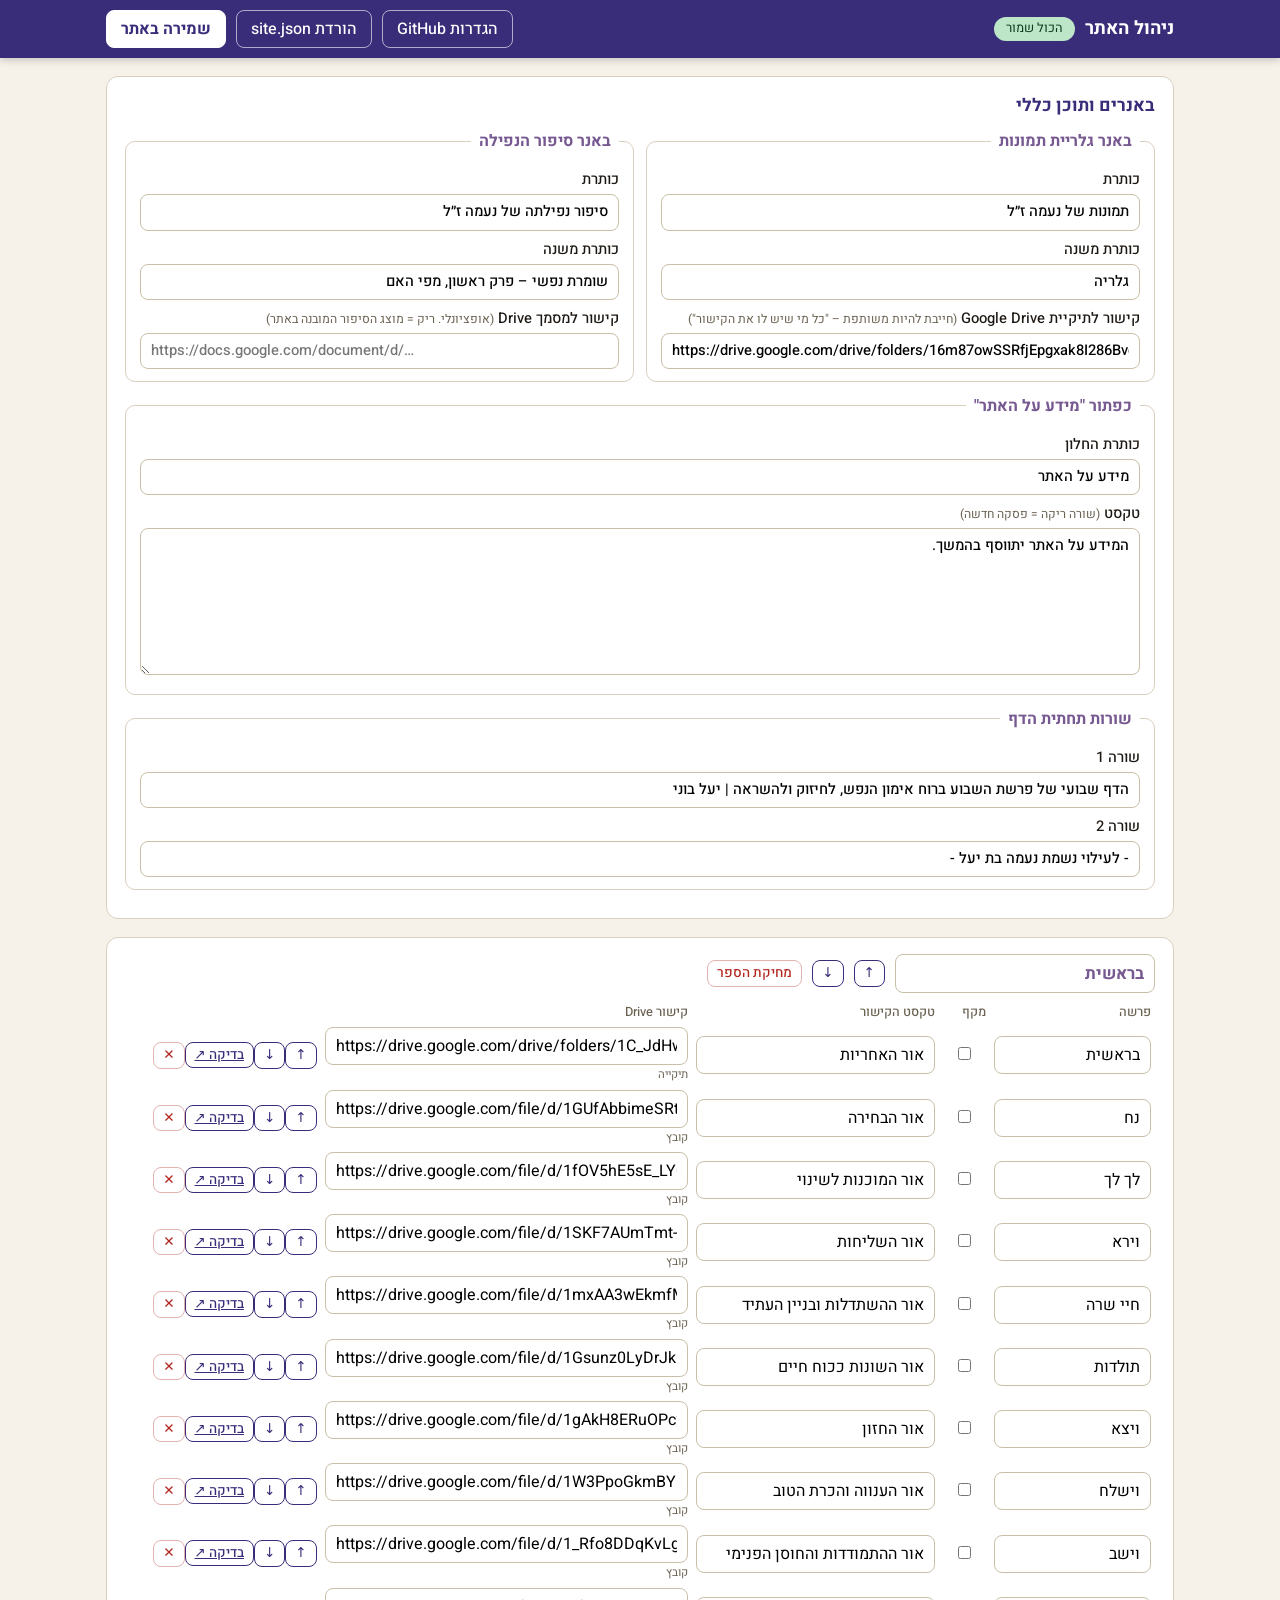
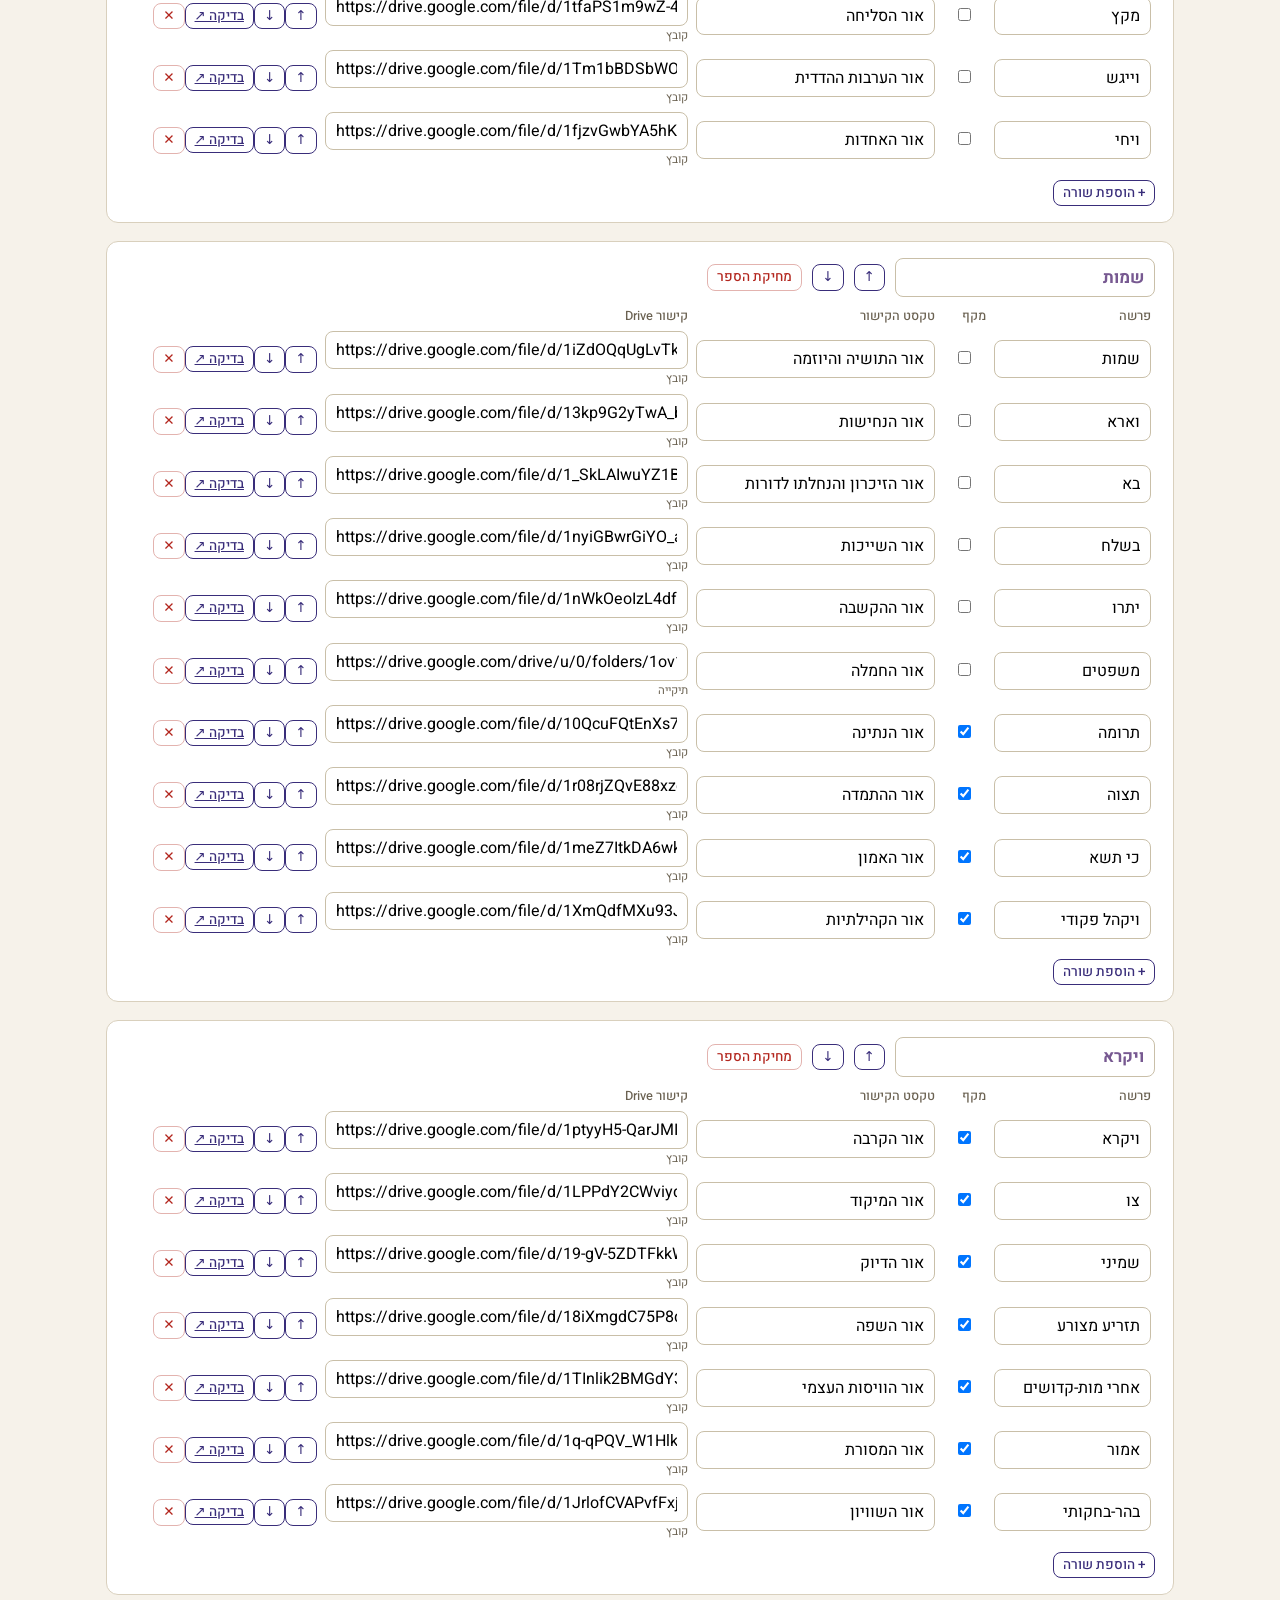
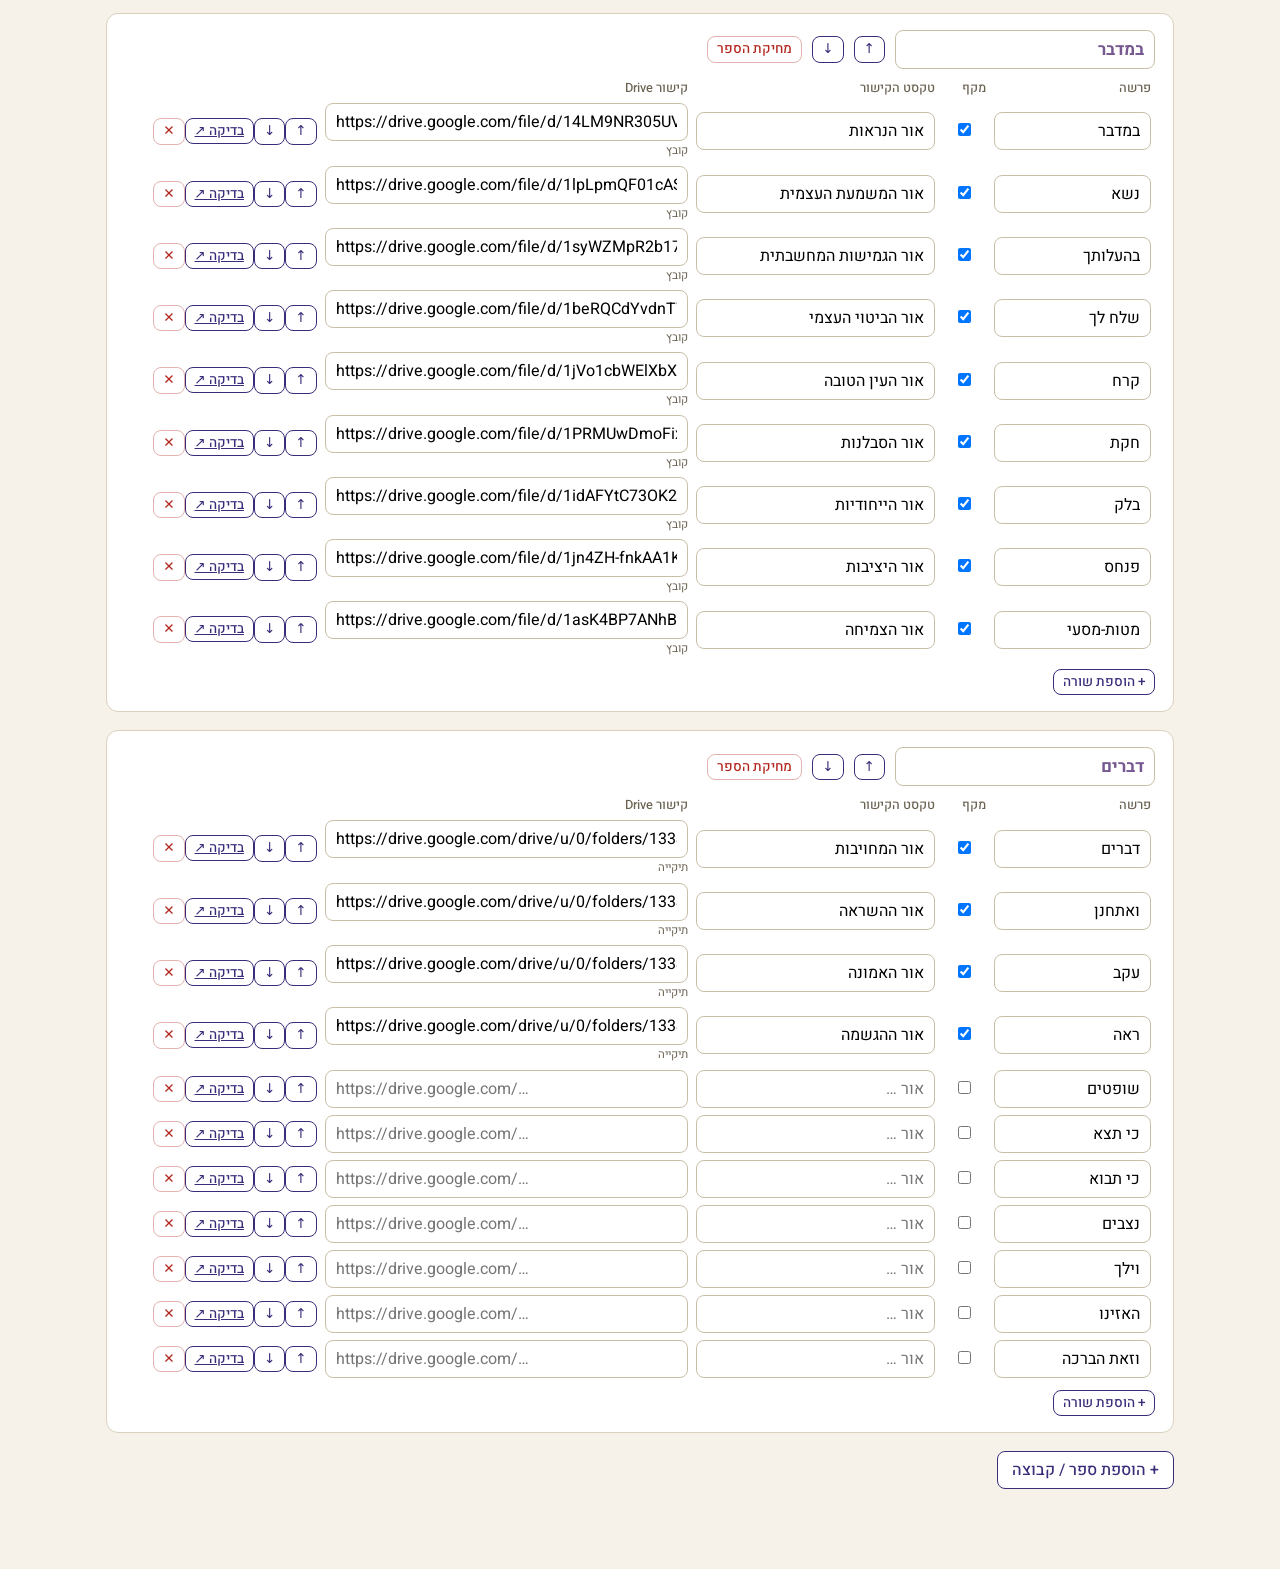
==== admin.html @ 27bbc760 "site" ====
<!DOCTYPE html>
<html lang="he" dir="rtl">
<head>
<meta charset="utf-8">
<meta name="viewport" content="width=device-width,initial-scale=1">
<meta name="robots" content="noindex,nofollow">
<title>ניהול האתר – אור וערך לנעמה</title>
<link rel="icon" href="assets/favicon.png">
<link href="https://fonts.googleapis.com/css2?family=Heebo:wght@400;500;700&display=swap" rel="stylesheet">
<link rel="stylesheet" href="css/admin.css">
</head>
<body>

<header class="bar">
  <div class="bar-in">
    <h1>ניהול האתר</h1>
    <span class="chip" id="chip">נטען…</span>
    <span class="spacer"></span>
    <button class="btn ghost" id="btn-settings" type="button">הגדרות GitHub</button>
    <button class="btn ghost" id="btn-download" type="button">הורדת site.json</button>
    <button class="btn primary" id="btn-save" type="button">שמירה באתר</button>
  </div>
</header>

<main class="main">
  <p class="note" id="msg" role="status" hidden></p>

  <section class="card" id="sec-general">
    <h2>באנרים ותוכן כללי</h2>
    <div class="grid2">
      <fieldset>
        <legend>באנר גלריית תמונות</legend>
        <label>כותרת<input data-bind="gallery.title"></label>
        <label>כותרת משנה<input data-bind="gallery.subtitle"></label>
        <label>קישור לתיקיית Google Drive <small>(חייבת להיות משותפת – "כל מי שיש לו את הקישור")</small>
          <input data-bind="gallery.url" data-url dir="ltr" placeholder="https://drive.google.com/drive/folders/…"></label>
      </fieldset>
      <fieldset>
        <legend>באנר סיפור הנפילה</legend>
        <label>כותרת<input data-bind="story.title"></label>
        <label>כותרת משנה<input data-bind="story.subtitle"></label>
        <label>קישור למסמך Drive <small>(אופציונלי. ריק = מוצג הסיפור המובנה באתר)</small>
          <input data-bind="story.url" data-url dir="ltr" placeholder="https://docs.google.com/document/d/…"></label>
      </fieldset>
    </div>
    <fieldset>
      <legend>כפתור "מידע על האתר"</legend>
      <label>כותרת החלון<input data-bind="info.title"></label>
      <label>טקסט <small>(שורה ריקה = פסקה חדשה)</small><textarea rows="6" data-bind="info.text"></textarea></label>
    </fieldset>
    <fieldset>
      <legend>שורות תחתית הדף</legend>
      <label>שורה 1<input data-bind="footer.line1"></label>
      <label>שורה 2<input data-bind="footer.line2"></label>
    </fieldset>
  </section>

  <div id="books"></div>
  <p><button class="btn" id="btn-add-book" type="button">+ הוספת ספר / קבוצה</button></p>
</main>

<dialog id="dlg-settings" class="dlg">
  <form method="dialog" class="dlg-box" id="settings-form">
    <h2>חיבור ל-GitHub</h2>
    <p class="hint">כדי ששמירה תעדכן את האתר החי, צריך מפתח גישה (Personal Access Token). האתר כולו סטטי, לכן המפתח נשמר <b>רק בדפדפן הזה</b> ולא נשלח לאף מקום מלבד GitHub.</p>
    <div class="grid2">
      <label>שם משתמש / ארגון<input id="gh-owner" dir="ltr" autocomplete="off"></label>
      <label>שם הריפוזיטורי<input id="gh-repo" dir="ltr" autocomplete="off"></label>
      <label>ענף (Branch)<input id="gh-branch" dir="ltr" value="main"></label>
      <label>נתיב הקובץ<input id="gh-path" dir="ltr" value="data/site.json"></label>
    </div>
    <label>Token <small>(Fine-grained, הרשאה Contents: Read and write לריפוזיטורי הזה בלבד)</small>
      <input id="gh-token" type="password" dir="ltr" autocomplete="off" placeholder="github_pat_…"></label>
    <details class="hint"><summary>איך יוצרים Token?</summary>
      <ol>
        <li>GitHub ← Settings ← Developer settings ← Personal access tokens ← <b>Fine-grained tokens</b> ← Generate new token.</li>
        <li>Repository access: Only select repositories ← בוחרים את ריפוזיטורי האתר.</li>
        <li>Permissions ← Repository permissions ← <b>Contents: Read and write</b>.</li>
        <li>מעתיקים את ה-Token ומדביקים כאן.</li>
      </ol>
    </details>
    <p class="note" id="gh-msg" hidden></p>
    <div class="dlg-actions">
      <button class="btn ghost" type="button" id="gh-test">בדיקת חיבור</button>
      <span class="spacer"></span>
      <button class="btn ghost" type="button" id="gh-forget">מחיקת Token מהדפדפן</button>
      <button class="btn primary" value="ok" id="gh-ok">שמירת הגדרות</button>
    </div>
  </form>
</dialog>

<script src="js/drive.js"></script>
<script src="js/admin.js"></script>
</body>
</html>
---- css/admin.css ----
:root{--purple:#392D7A;--purple-dark:#2c2262;--soft:#775991;--bg:#f6f2ea;--line:#d9d0bd;--ok:#1f7a3d;--bad:#b3261e;--warn:#9a6a00}
*{box-sizing:border-box}
body{margin:0;background:var(--bg);color:#1c1712;font-family:"Heebo",system-ui,Arial,sans-serif;line-height:1.5}
.bar{position:sticky;top:0;z-index:20;background:var(--purple);color:#fff;box-shadow:0 2px 8px rgba(0,0,0,.2)}
.bar-in{max-width:1100px;margin:auto;display:flex;align-items:center;gap:10px;padding:10px 16px;flex-wrap:wrap}
.bar h1{margin:0;font-size:1.15rem}
.spacer{flex:1}
.chip{font-size:.8rem;background:rgba(255,255,255,.16);border-radius:999px;padding:2px 12px}
.chip.dirty{background:#ffd666;color:#4a3500;font-weight:700}
.chip.saved{background:#bde5c8;color:#0d3b1c}
.btn{font:inherit;cursor:pointer;border-radius:8px;border:1px solid var(--purple);background:#fff;color:var(--purple);padding:6px 14px;font-weight:500}
.btn:hover{background:#ece8f8}
.btn.primary{background:#fff;color:var(--purple);border-color:#fff;font-weight:700}
.bar .btn.ghost{background:transparent;color:#fff;border-color:rgba(255,255,255,.6)}
.bar .btn.ghost:hover{background:rgba(255,255,255,.14)}
.btn.primary:disabled{opacity:.6;cursor:wait}
.btn.small{padding:2px 9px;font-size:.85rem}
.btn.danger{color:var(--bad);border-color:#e3b3af}
.main{max-width:1100px;margin:18px auto 80px;padding:0 16px}
.card{background:#fff;border:1px solid var(--line);border-radius:12px;padding:16px 18px;margin-bottom:18px}
.card h2{margin:0 0 10px;font-size:1.1rem;color:var(--purple)}
fieldset{border:1px solid var(--line);border-radius:10px;margin:0 0 12px;padding:8px 14px 12px}
legend{padding:0 8px;font-weight:700;color:var(--soft)}
label{display:block;margin:8px 0 0;font-size:.92rem;font-weight:500}
label small,.hint{color:#6b6252;font-weight:400}
input,textarea{width:100%;font:inherit;border:1px solid #c9bfa8;border-radius:8px;padding:6px 10px;background:#fff;margin-top:3px}
input:focus,textarea:focus{outline:2px solid #b9aef0;border-color:var(--purple)}
input.bad{border-color:var(--bad);background:#fff4f3}
input.warn{border-color:#d9a400;background:#fffaf0}
.grid2{display:grid;grid-template-columns:1fr 1fr;gap:12px}
@media(max-width:760px){.grid2{grid-template-columns:1fr}}
.book-head{display:flex;gap:10px;align-items:center;flex-wrap:wrap;margin-bottom:8px}
.book-head input{max-width:260px;font-weight:700;color:var(--soft);font-size:1.05rem;margin:0}
table{width:100%;border-collapse:collapse}
th{font-size:.8rem;text-align:right;color:#6b6252;font-weight:500;padding:2px 4px}
td{padding:3px 4px;vertical-align:middle}
td input{margin:0}
td.nm{width:16%}td.dsh{width:5%;text-align:center}td.lb{width:24%}td.ur{width:36%}td.ac{white-space:nowrap}
td.dsh input{width:auto}
.kind{font-size:.72rem;color:#6b6252;display:block;margin-top:1px}
.note{border-radius:8px;padding:8px 12px;margin:0 0 14px;background:#eef6ff;border:1px solid #bcd6f5}
.note.ok{background:#eaf7ee;border-color:#a9d9b7;color:#0d3b1c}
.note.err{background:#fdeeed;border-color:#f0b9b5;color:#7a1610}
dialog.dlg{border:0;border-radius:14px;padding:0;width:min(94vw,640px);box-shadow:0 20px 60px rgba(0,0,0,.4)}
dialog.dlg::backdrop{background:rgba(20,12,50,.6)}
.dlg-box{padding:18px 20px}
.dlg-box h2{margin:0 0 6px;color:var(--purple)}
.dlg-actions{display:flex;gap:8px;align-items:center;margin-top:14px;flex-wrap:wrap}
details.hint{margin-top:10px}
@media(max-width:760px){
  table,thead,tbody,tr,td{display:block}thead{display:none}
  tr{border:1px solid var(--line);border-radius:10px;padding:6px;margin-bottom:8px}
  td.nm,td.dsh,td.lb,td.ur{width:auto}td.dsh{text-align:right}
}
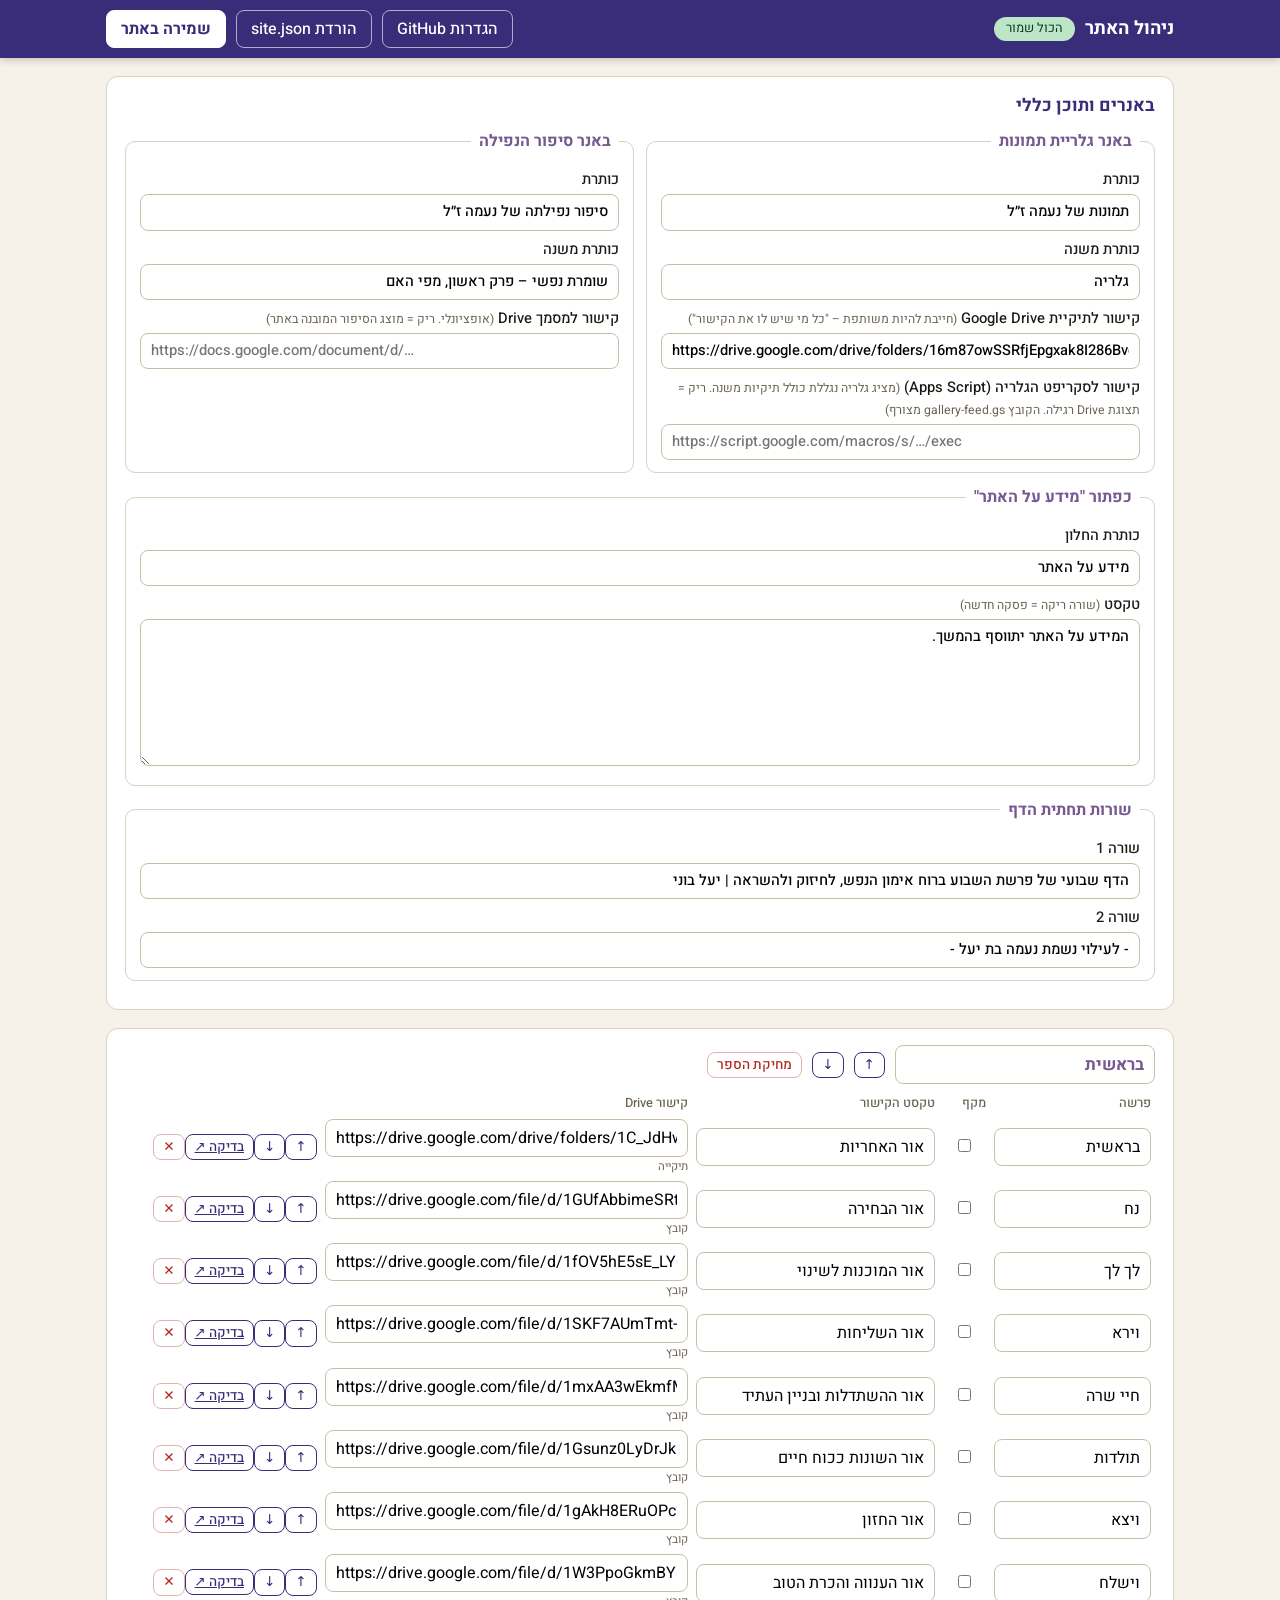
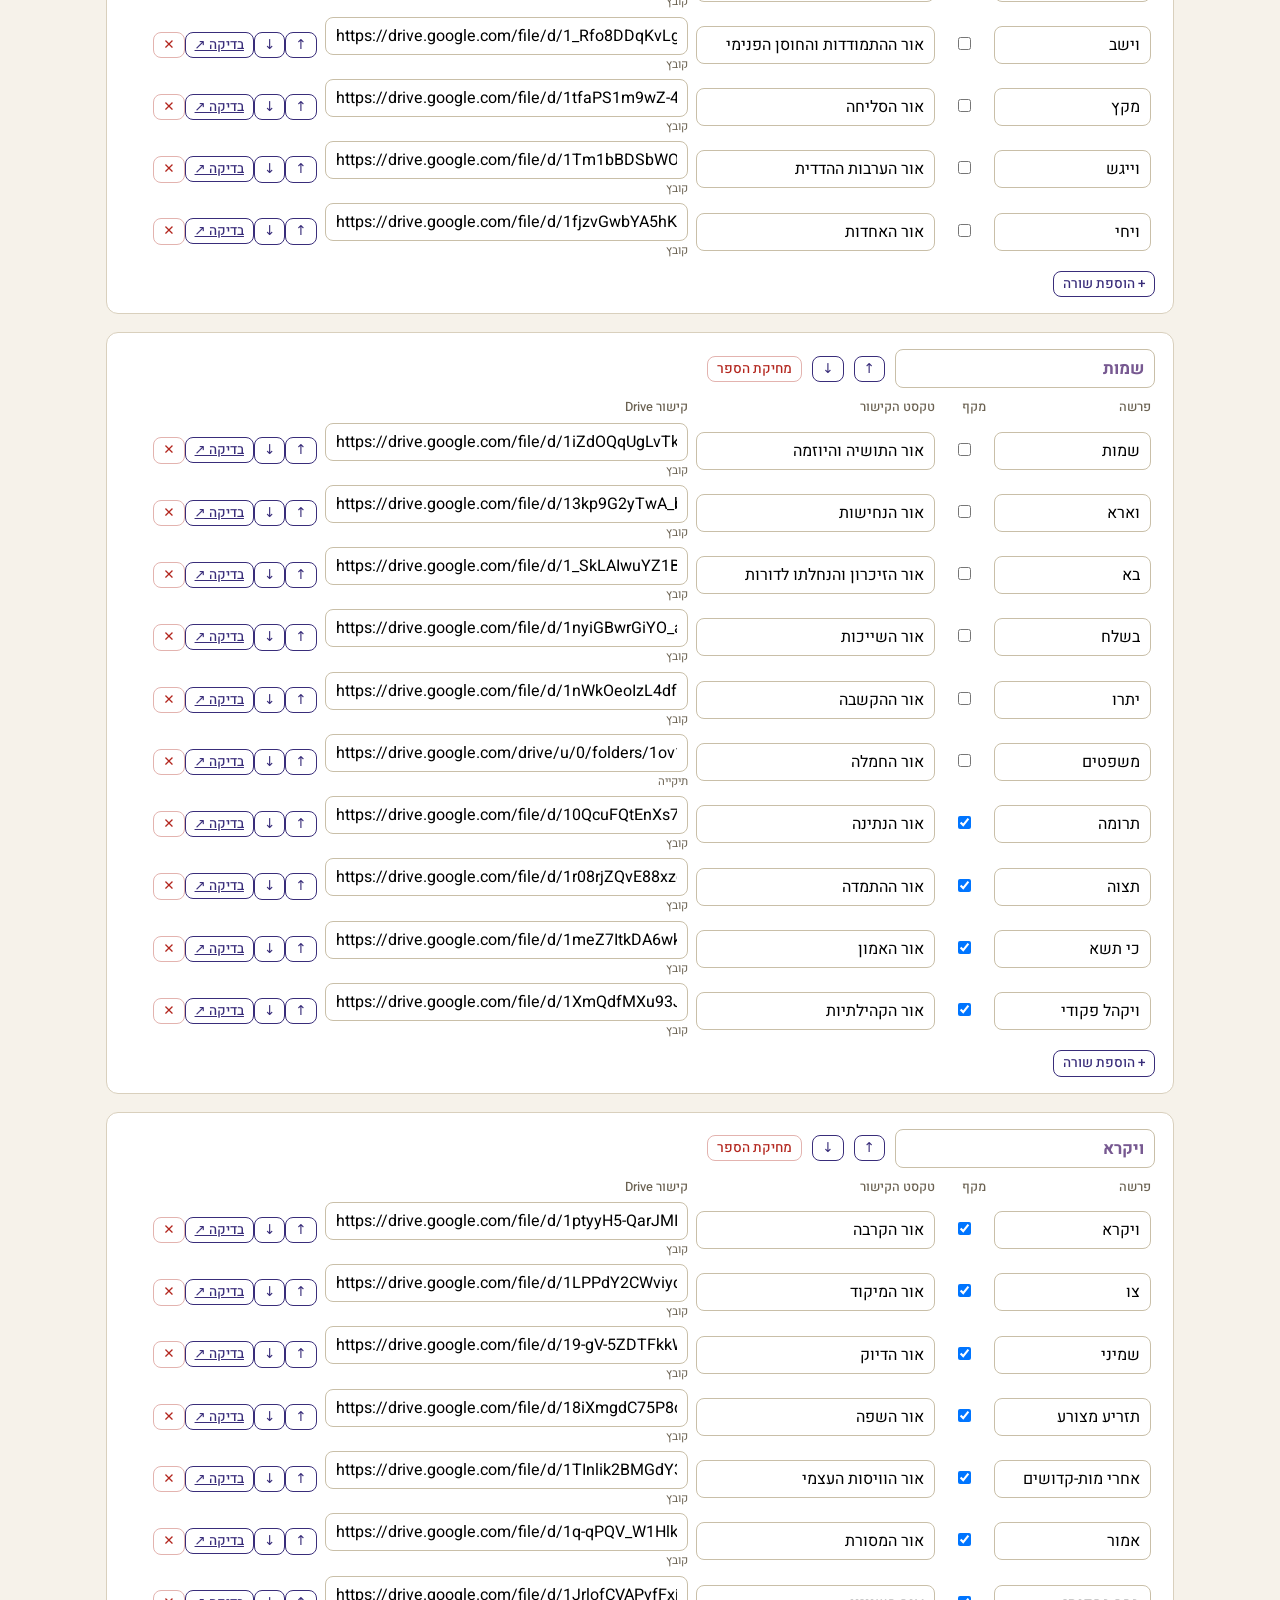
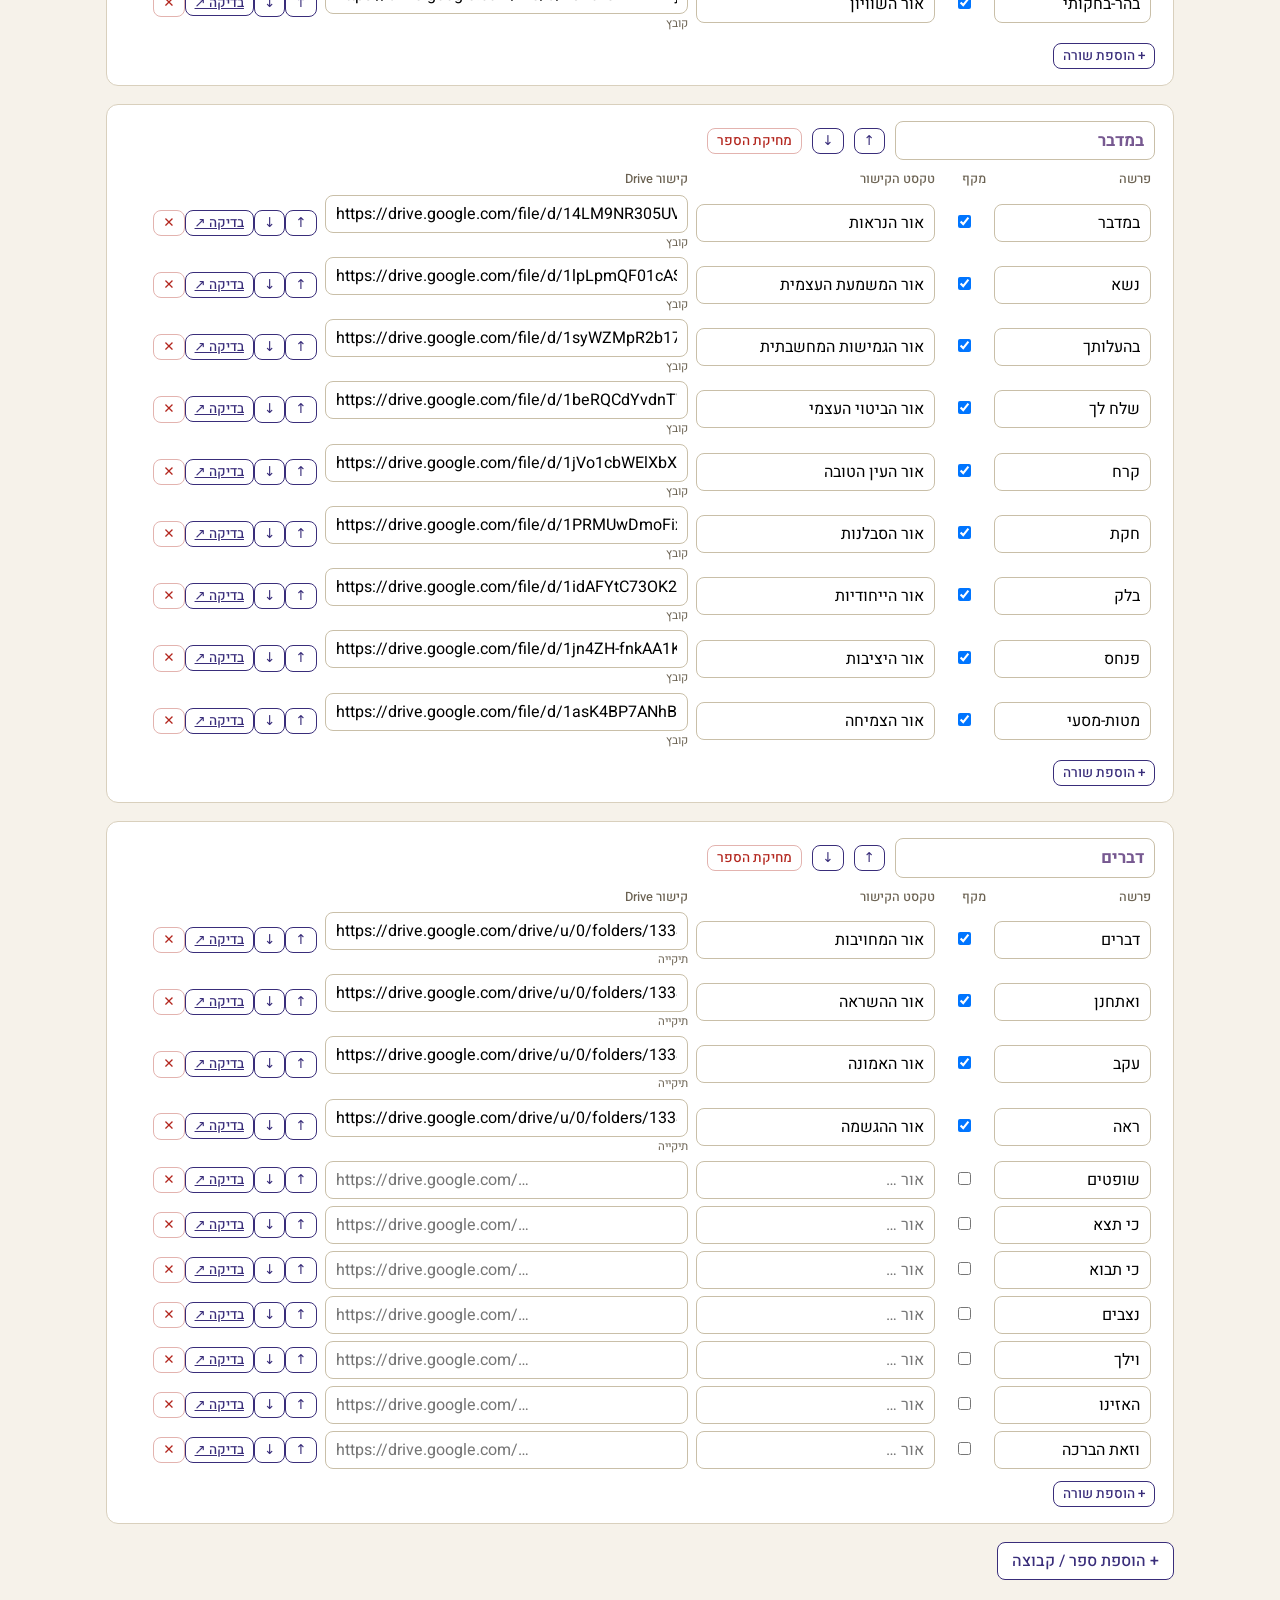
==== commit 216aac26: "update gallery and dark mode fix" ====
--- a/admin.html
+++ b/admin.html
@@ -2,6 +2,7 @@
 <html lang="he" dir="rtl">
 <head>
 <meta charset="utf-8">
+<meta name="color-scheme" content="only light">
 <meta name="viewport" content="width=device-width,initial-scale=1">
 <meta name="robots" content="noindex,nofollow">
 <title>ניהול האתר – אור וערך לנעמה</title>
@@ -34,6 +35,8 @@
         <label>כותרת משנה<input data-bind="gallery.subtitle"></label>
         <label>קישור לתיקיית Google Drive <small>(חייבת להיות משותפת – "כל מי שיש לו את הקישור")</small>
           <input data-bind="gallery.url" data-url dir="ltr" placeholder="https://drive.google.com/drive/folders/…"></label>
+        <label>קישור לסקריפט הגלריה (Apps Script) <small>(מציג גלריה נגללת כולל תיקיות משנה. ריק = תצוגת Drive רגילה. הקובץ gallery-feed.gs מצורף)</small>
+          <input data-bind="gallery.feed" data-feed dir="ltr" placeholder="https://script.google.com/macros/s/…/exec"></label>
       </fieldset>
       <fieldset>
         <legend>באנר סיפור הנפילה</legend>
--- a/css/admin.css
+++ b/css/admin.css
@@ -1,4 +1,5 @@
-:root{--purple:#392D7A;--purple-dark:#2c2262;--soft:#775991;--bg:#f6f2ea;--line:#d9d0bd;--ok:#1f7a3d;--bad:#b3261e;--warn:#9a6a00}
+:root{
+  color-scheme:only light;--purple:#392D7A;--purple-dark:#2c2262;--soft:#775991;--bg:#f6f2ea;--line:#d9d0bd;--ok:#1f7a3d;--bad:#b3261e;--warn:#9a6a00}
 *{box-sizing:border-box}
 body{margin:0;background:var(--bg);color:#1c1712;font-family:"Heebo",system-ui,Arial,sans-serif;line-height:1.5}
 .bar{position:sticky;top:0;z-index:20;background:var(--purple);color:#fff;box-shadow:0 2px 8px rgba(0,0,0,.2)}
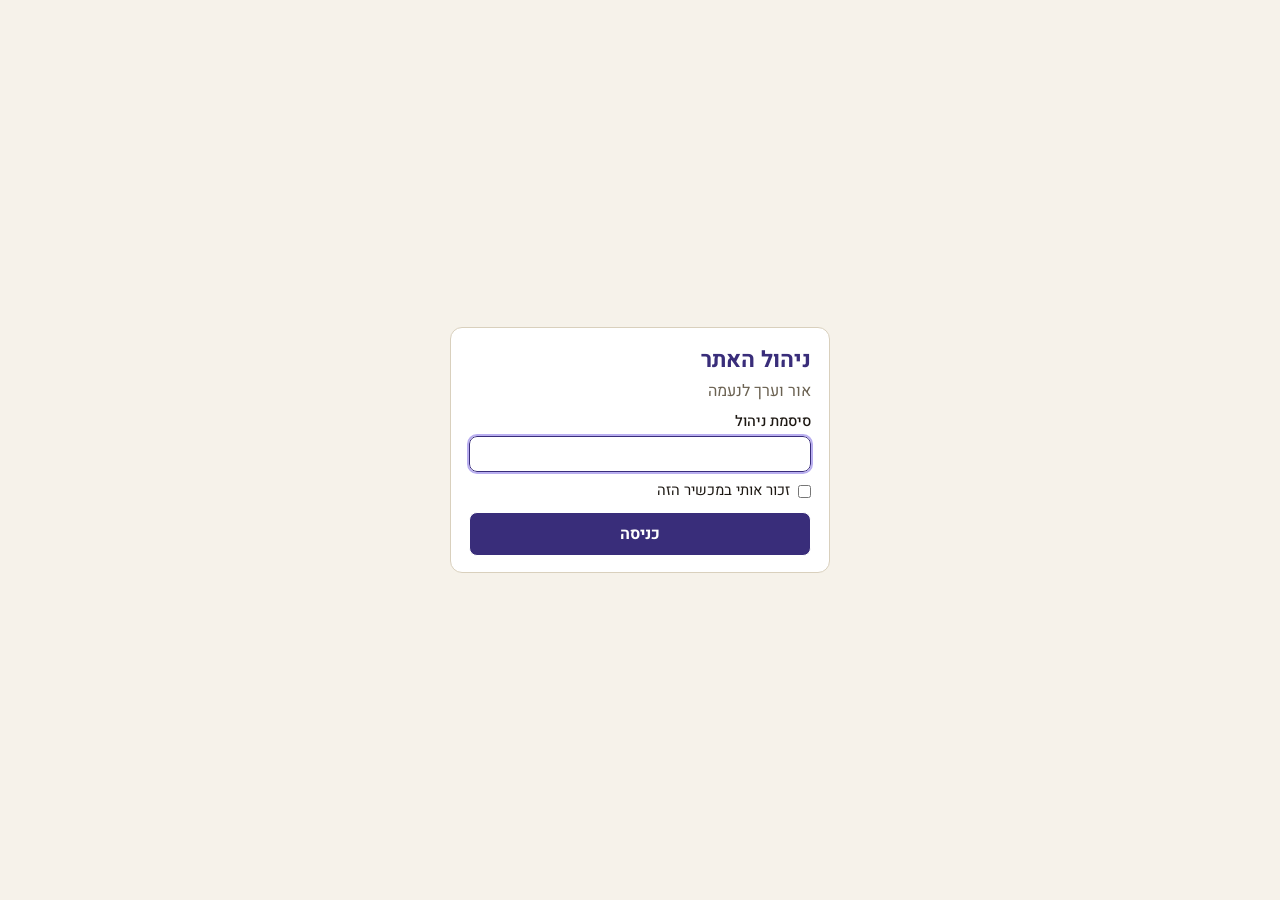
==== commit 374cde4d: "server backend and admin password" ====
--- a/admin.html
+++ b/admin.html
@@ -12,14 +12,30 @@
 </head>
 <body>
 
+<!-- התחברות -->
+<section id="login" class="login">
+  <form id="login-form" class="card" autocomplete="on">
+    <h1>ניהול האתר</h1>
+    <p class="hint">אור וערך לנעמה</p>
+    <label>סיסמת ניהול
+      <input id="pw" type="password" autocomplete="current-password" required autofocus>
+    </label>
+    <label class="check"><input id="remember" type="checkbox"> זכור אותי במכשיר הזה</label>
+    <p class="note err" id="login-msg" hidden role="alert"></p>
+    <button class="btn primary solid" id="login-btn" type="submit">כניסה</button>
+  </form>
+</section>
+
+<!-- אפליקציה -->
+<div id="app" hidden>
 <header class="bar">
   <div class="bar-in">
     <h1>ניהול האתר</h1>
     <span class="chip" id="chip">נטען…</span>
     <span class="spacer"></span>
-    <button class="btn ghost" id="btn-settings" type="button">הגדרות GitHub</button>
-    <button class="btn ghost" id="btn-download" type="button">הורדת site.json</button>
-    <button class="btn primary" id="btn-save" type="button">שמירה באתר</button>
+    <button class="btn ghost" id="btn-logout" type="button">יציאה</button>
+    <button class="btn ghost" id="btn-download" type="button">הורדת גיבוי</button>
+    <button class="btn primary" id="btn-save" type="button">שמירה</button>
   </div>
 </header>
 
@@ -33,9 +49,9 @@
         <legend>באנר גלריית תמונות</legend>
         <label>כותרת<input data-bind="gallery.title"></label>
         <label>כותרת משנה<input data-bind="gallery.subtitle"></label>
-        <label>קישור לתיקיית Google Drive <small>(חייבת להיות משותפת – "כל מי שיש לו את הקישור")</small>
+        <label>קישור לתיקיית Google Drive <small>(לשימוש כשאין גלריה נגללת; חייבת להיות משותפת)</small>
           <input data-bind="gallery.url" data-url dir="ltr" placeholder="https://drive.google.com/drive/folders/…"></label>
-        <label>קישור לסקריפט הגלריה (Apps Script) <small>(מציג גלריה נגללת כולל תיקיות משנה. ריק = תצוגת Drive רגילה. הקובץ gallery-feed.gs מצורף)</small>
+        <label>כתובת גלריה חלופית <small>(ריק = הגלריה הנגללת מהשרת של האתר, כולל תיקיות משנה)</small>
           <input data-bind="gallery.feed" data-feed dir="ltr" placeholder="https://script.google.com/macros/s/…/exec"></label>
       </fieldset>
       <fieldset>
@@ -61,38 +77,10 @@
   <div id="books"></div>
   <p><button class="btn" id="btn-add-book" type="button">+ הוספת ספר / קבוצה</button></p>
 </main>
-
-<dialog id="dlg-settings" class="dlg">
-  <form method="dialog" class="dlg-box" id="settings-form">
-    <h2>חיבור ל-GitHub</h2>
-    <p class="hint">כדי ששמירה תעדכן את האתר החי, צריך מפתח גישה (Personal Access Token). האתר כולו סטטי, לכן המפתח נשמר <b>רק בדפדפן הזה</b> ולא נשלח לאף מקום מלבד GitHub.</p>
-    <div class="grid2">
-      <label>שם משתמש / ארגון<input id="gh-owner" dir="ltr" autocomplete="off"></label>
-      <label>שם הריפוזיטורי<input id="gh-repo" dir="ltr" autocomplete="off"></label>
-      <label>ענף (Branch)<input id="gh-branch" dir="ltr" value="main"></label>
-      <label>נתיב הקובץ<input id="gh-path" dir="ltr" value="data/site.json"></label>
-    </div>
-    <label>Token <small>(Fine-grained, הרשאה Contents: Read and write לריפוזיטורי הזה בלבד)</small>
-      <input id="gh-token" type="password" dir="ltr" autocomplete="off" placeholder="github_pat_…"></label>
-    <details class="hint"><summary>איך יוצרים Token?</summary>
-      <ol>
-        <li>GitHub ← Settings ← Developer settings ← Personal access tokens ← <b>Fine-grained tokens</b> ← Generate new token.</li>
-        <li>Repository access: Only select repositories ← בוחרים את ריפוזיטורי האתר.</li>
-        <li>Permissions ← Repository permissions ← <b>Contents: Read and write</b>.</li>
-        <li>מעתיקים את ה-Token ומדביקים כאן.</li>
-      </ol>
-    </details>
-    <p class="note" id="gh-msg" hidden></p>
-    <div class="dlg-actions">
-      <button class="btn ghost" type="button" id="gh-test">בדיקת חיבור</button>
-      <span class="spacer"></span>
-      <button class="btn ghost" type="button" id="gh-forget">מחיקת Token מהדפדפן</button>
-      <button class="btn primary" value="ok" id="gh-ok">שמירת הגדרות</button>
-    </div>
-  </form>
-</dialog>
+</div>
 
 <script src="js/drive.js"></script>
+<script src="js/config.js"></script>
 <script src="js/admin.js"></script>
 </body>
 </html>
--- a/css/admin.css
+++ b/css/admin.css
@@ -53,3 +53,16 @@
   tr{border:1px solid var(--line);border-radius:10px;padding:6px;margin-bottom:8px}
   td.nm,td.dsh,td.lb,td.ur{width:auto}td.dsh{text-align:right}
 }
+
+/* login */
+.login{min-height:100vh;display:grid;place-items:center;padding:16px}
+.login .card{width:min(100%,380px);margin:0}
+.login h1{margin:0;color:var(--purple);font-size:1.4rem}
+.login .hint{margin:2px 0 8px}
+label.check{display:flex;gap:8px;align-items:center;font-weight:400}
+label.check input{width:auto;margin:0}
+.btn.solid{background:var(--purple);color:#fff;width:100%;margin-top:10px;padding:9px 14px}
+.btn.solid:hover{background:#4a3c97}
+.btn.solid:disabled{opacity:.6;cursor:wait}
+
+[hidden]{display:none !important}
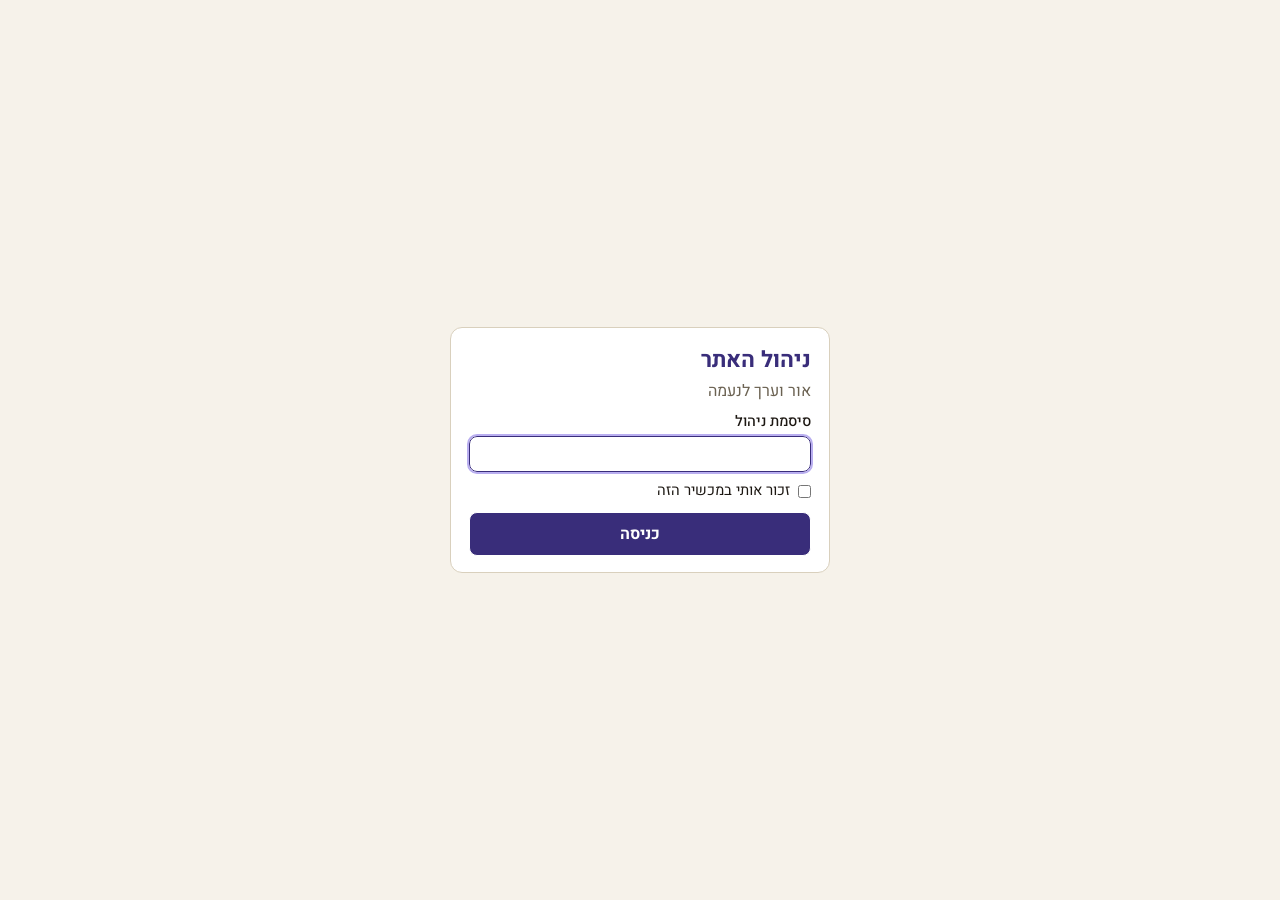
==== commit a838b0a7: "menu" ====
--- a/admin.html
+++ b/admin.html
@@ -43,10 +43,10 @@
   <p class="note" id="msg" role="status" hidden></p>
 
   <section class="card" id="sec-general">
-    <h2>באנרים ותוכן כללי</h2>
+    <h2>תוכן כללי</h2>
     <div class="grid2">
       <fieldset>
-        <legend>באנר גלריית תמונות</legend>
+        <legend>גלריית תמונות</legend>
         <label>כותרת<input data-bind="gallery.title"></label>
         <label>כותרת משנה<input data-bind="gallery.subtitle"></label>
         <label>קישור לתיקיית Google Drive <small>(לשימוש כשאין גלריה נגללת; חייבת להיות משותפת)</small>
@@ -55,13 +55,34 @@
           <input data-bind="gallery.feed" data-feed dir="ltr" placeholder="https://script.google.com/macros/s/…/exec"></label>
       </fieldset>
       <fieldset>
-        <legend>באנר סיפור הנפילה</legend>
+        <legend>סיפור הנפילה</legend>
         <label>כותרת<input data-bind="story.title"></label>
         <label>כותרת משנה<input data-bind="story.subtitle"></label>
         <label>קישור למסמך Drive <small>(אופציונלי. ריק = מוצג הסיפור המובנה באתר)</small>
           <input data-bind="story.url" data-url dir="ltr" placeholder="https://docs.google.com/document/d/…"></label>
       </fieldset>
     </div>
+    <fieldset>
+      <legend>עמוד הבית – טקסט פתיחה</legend>
+      <label>כותרת<input data-bind="home.title"></label>
+      <label>טקסט <small>(שורה ריקה = פסקה חדשה. הפסקה האחרונה מודגשת)</small><textarea rows="14" data-bind="home.text"></textarea></label>
+    </fieldset>
+    <div class="grid2">
+      <fieldset>
+        <legend>כפתור "לתרומה"</legend>
+        <label>קישור לתרומה <small>(ריק = יוצג "יתווסף בקרוב")</small>
+          <input data-bind="donate.url" dir="ltr" placeholder="https://…"></label>
+      </fieldset>
+      <fieldset>
+        <legend>כפתור "צור קשר"</legend>
+        <label>כתובת אימייל<input data-bind="contact.email" dir="ltr" placeholder="name@example.com"></label>
+      </fieldset>
+    </div>
+    <fieldset>
+      <legend>סרטון YouTube בראש הדף</legend>
+      <label>קישור לסרטון <small>(כל קישור יוטיוב רגיל. ריק = בלי סרטון)</small>
+        <input data-bind="video.url" data-yt dir="ltr" placeholder="https://youtu.be/…"></label>
+    </fieldset>
     <fieldset>
       <legend>כפתור "מידע על האתר"</legend>
       <label>כותרת החלון<input data-bind="info.title"></label>
@@ -74,12 +95,33 @@
     </fieldset>
   </section>
 
+  <section class="card" id="sec-writes">
+    <h2>כותבים לנעמה – מכתבים</h2>
+    <label>כותרת החלון<input data-bind="writes.title"></label>
+    <p class="hint">המכתבים מנוהלים כאן מיד מול השרת, בלי קשר ללחיצה על "שמירה" למעלה.</p>
+    <label class="check"><input id="l-auto" type="checkbox"> פרסום אוטומטי של מכתבים חדשים (בלי אישור שלי)</label>
+    <p class="note err" id="l-msg" hidden role="alert"></p>
+    <div id="letters-box"></div>
+    <p><button class="btn" id="btn-add-letter" type="button">+ הוספת מכתב</button></p>
+  </section>
+
+  <section class="card" id="sec-news">
+    <h2>מספרים על נעמה</h2>
+    <div class="grid2">
+      <label>כותרת החלון<input data-bind="news.title"></label>
+      <label>כותרת משנה (לא בשימוש)<input data-bind="news.subtitle"></label>
+    </div>
+    <div id="news-items" class="items"></div>
+    <p><button class="btn" id="btn-add-news" type="button">+ הוספת כתבה</button></p>
+  </section>
+
   <div id="books"></div>
   <p><button class="btn" id="btn-add-book" type="button">+ הוספת ספר / קבוצה</button></p>
 </main>
 </div>
 
 <script src="js/drive.js"></script>
+<script src="js/defaults.js"></script>
 <script src="js/config.js"></script>
 <script src="js/admin.js"></script>
 </body>
--- a/css/admin.css
+++ b/css/admin.css
@@ -65,4 +65,19 @@
 .btn.solid:hover{background:#4a3c97}
 .btn.solid:disabled{opacity:.6;cursor:wait}
 
+/* items (writes / news) */
+.items{display:grid;gap:10px;margin:10px 0}
+.item{border:1px solid var(--line);border-radius:10px;padding:8px 12px 12px;background:#fcfaf5}
+.item-top{display:flex;gap:6px;align-items:center}
+.item-top strong{color:var(--soft)}
+.item label a.btn{display:inline-block;margin-top:4px;text-decoration:none}
+textarea{resize:vertical}
+.item.pending{border-color:#d9a400;background:#fffaf0}
+.item>input,.item>textarea{margin-top:6px}
+.item>.btn{margin-top:8px;margin-inline-end:6px}
+.item-top small{color:#6b6252}
+h3.sub{margin:14px 0 6px;font-size:.95rem;color:var(--soft)}
+.btn.primary2{background:var(--purple);color:#fff}
+.btn.primary2:hover{background:#4a3c97}
+
 [hidden]{display:none !important}
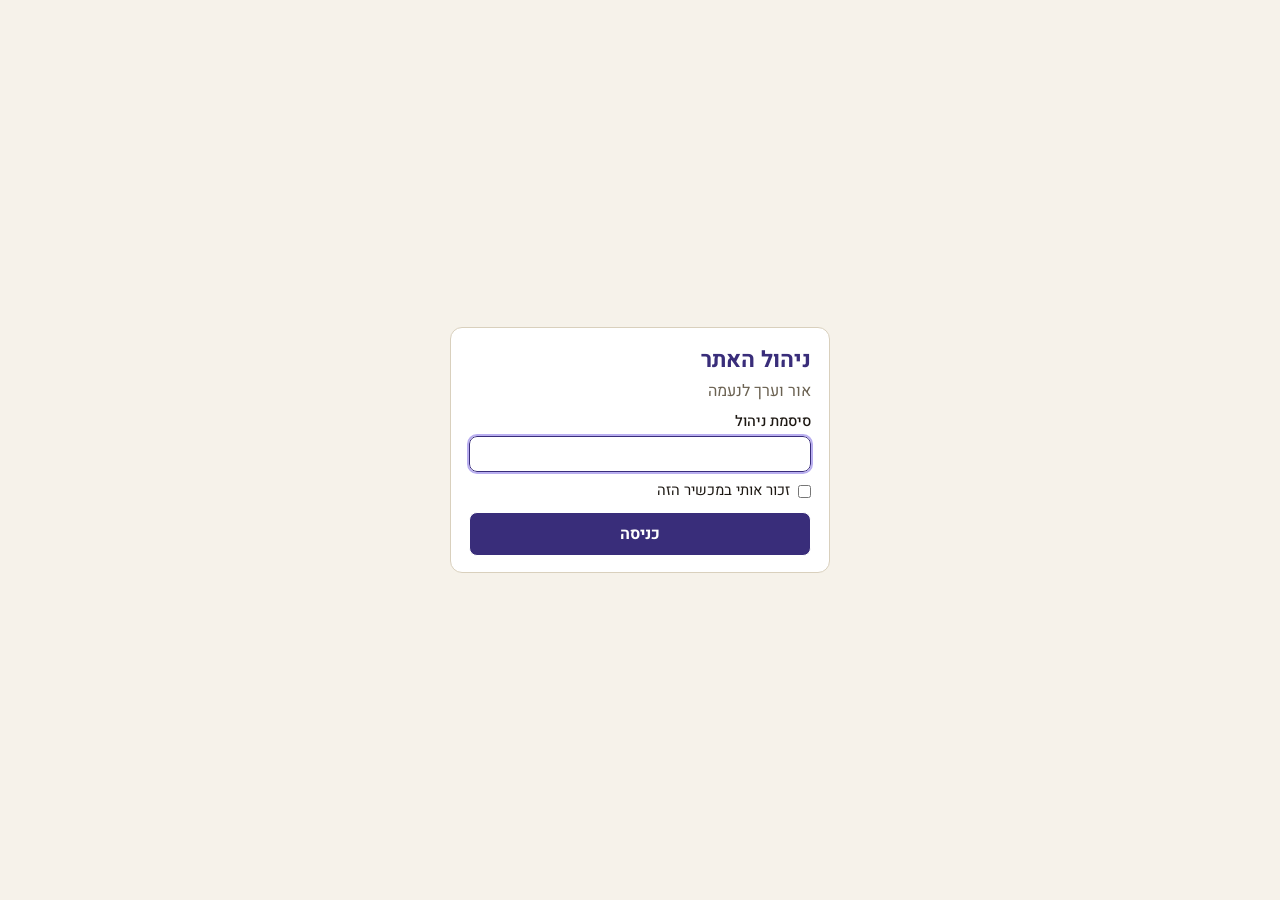
==== commit d3aa5d7d: "contact form" ====
--- a/admin.html
+++ b/admin.html
@@ -75,7 +75,7 @@
       </fieldset>
       <fieldset>
         <legend>כפתור "צור קשר"</legend>
-        <label>כתובת אימייל<input data-bind="contact.email" dir="ltr" placeholder="name@example.com"></label>
+        <label>כתובת שאליה נשלחות הודעות "צור קשר"<input data-bind="contact.email" dir="ltr" placeholder="name@example.com"></label>
       </fieldset>
     </div>
     <fieldset>
